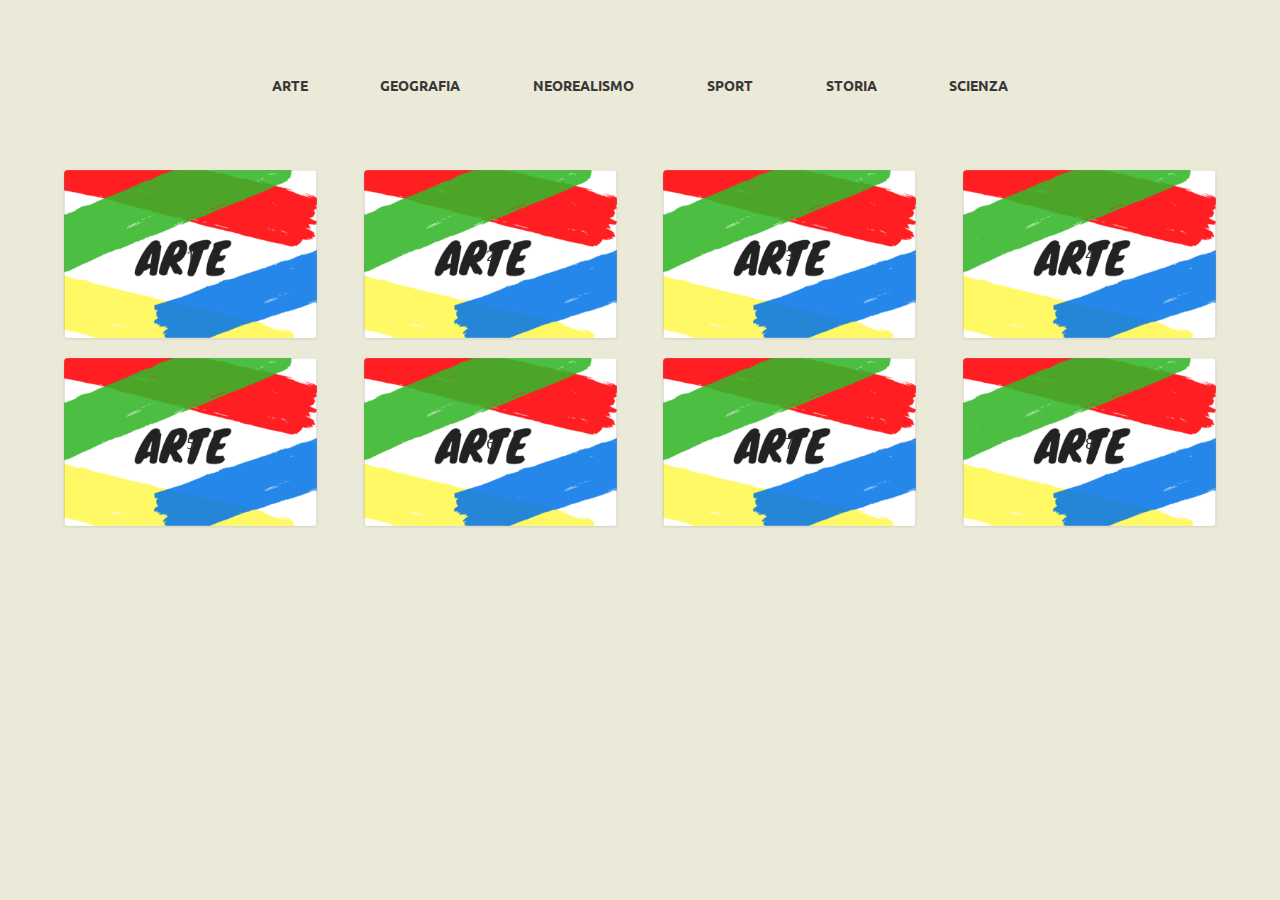
==== index.html @ 6695615d "Add files via upload" ====
<!doctype html>
<html>

<head>
    <!-- Seleccion del tipo de caracteres -->
    <meta charset="utf-8">
    <!-- Autor del proyecto Juan Diego Bencardino Perdomo -->
    <meta name="author" content="Juan Diego Bencardino Perdomo">
    <!-- Descripción del contenido de la página -->
    <meta name="description" content="giocco di trivia sulla cultura italiana.">
    <!-- selección del lenguaje de la página, para mayor eficiencia en busquedas -->
    <meta lang="it">
    <!-- Línea para que funcione la página en dispositivos móviles -->
    <meta name="viewport" content="width = device-width, initial-scale = 1.0">

    <link href='http://fonts.googleapis.com/css?family=Ubuntu:400,700' rel='stylesheet' type='text/css'>

    <link href="imagenes/italy-flag-round-icon-64.png" rel="icon" type="image/x-icon">

    <link rel="stylesheet" href="estilos/reset.css" type="text/css">
    <!-- CSS reset -->
    <link rel="stylesheet" href="estilos/style.css" type="text/css">
    <!-- Gem style -->
    <script src="scripts/modernizr.js"></script>
    <!-- Modernizr -->
    <script src="https://ajax.googleapis.com/ajax/libs/jquery/3.2.1/jquery.min.js"></script>

    <title>Progetto Finale</title>
</head>

<body>
    <div class="cd-gallery-container">
        <nav class="cd-filter">
            <ul>
                <li class="placeholder"><a href="#0" data-type="categoria1">Red</a></li>
                <li><a href="#0" data-type="categoria1">Arte</a></li>
                <li><a href="#0" data-type="categoria2">Geografia</a></li>
                <li><a href="#0" data-type="categoria3">Neorealismo</a></li>
                <li><a href="#0" data-type="categoria4">Sport</a></li>
                <li><a href="#0" data-type="categoria5">Storia</a></li>
                <li><a href="#0" data-type="categoria6">Scienza</a></li>
            </ul>
        </nav>
        <ul class="cd-gallery cd-container">
            <li>
                <ul class="cd-item-wrapper">
                    <li class="is-visible" data-type="categoria1">
                        <div>
                            <img src="imagenes/image1.png" alt="categoria1" class="image1" id="i11">
                            <div class="numero-pregunta">1</div>
                        </div>
                    </li>
                    <li class="is-hidden" data-type="categoria2">
                        <div>
                            <img src="imagenes/image2.png" alt="categoria2" class="image2" id="i12">
                            <div class="numero-pregunta">1</div>
                        </div>
                    </li>
                    <li class="is-hidden" data-type="categoria3">
                        <div>
                            <img src="imagenes/image3.png" alt="categoria3" class="image3" id="i13">
                            <div class="numero-pregunta">1</div>
                        </div>
                    </li>
                    <li class="is-hidden" data-type="categoria4">
                        <div>
                            <img src="imagenes/image4.png" alt="categoria4" class="image4" id="i14">
                            <div class="numero-pregunta">1</div>
                        </div>
                    </li>
                    <li class="is-hidden" data-type="categoria5">
                        <div>
                            <img src="imagenes/image5.png" alt="categoria5" class="image5" id="i15">
                            <div class="numero-pregunta">1</div>
                        </div>
                    </li>
                    <li class="is-hidden" data-type="categoria6">
                        <div>
                            <img src="imagenes/image6.png" alt="categoria6" class="image6" id="i16">
                            <div class="numero-pregunta">1</div>
                        </div>
                    </li>
                </ul>
            </li>
            <li>
                <ul class="cd-item-wrapper">
                    <li class="is-visible" data-type="categoria1">
                        <div>
                            <img src="imagenes/image1.png" alt="categoria1" class="image1" id="i21">
                            <div class="numero-pregunta">2</div>
                        </div>
                    </li>
                    <li class="is-hidden" data-type="categoria2">
                        <div>
                            <img src="imagenes/image2.png" alt="categoria2" class="image2" id="i22">
                            <div class="numero-pregunta">2</div>
                        </div>
                    </li>
                    <li class="is-hidden" data-type="categoria3">
                        <div>
                            <img src="imagenes/image3.png" alt="categoria3" class="image3" id="i23">
                            <div class="numero-pregunta">3</div>
                        </div>
                    </li>
                    <li class="is-hidden" data-type="categoria4">
                        <div>
                            <img src="imagenes/image4.png" alt="categoria4" class="image4" id="i24">
                            <div class="numero-pregunta">2</div>
                        </div>
                    </li>
                    <li class="is-hidden" data-type="categoria5">
                        <div>
                            <img src="imagenes/image5.png" alt="categoria5" class="image5" id="i25">
                            <div class="numero-pregunta">2</div>
                        </div>
                    </li>
                    <li class="is-hidden" data-type="categoria6">
                        <div>
                            <img src="imagenes/image6.png" alt="categoria6" class="image6" id="i26">
                            <div class="numero-pregunta">2</div>
                        </div>
                    </li>
                </ul>
            </li>
            <li>
                <ul class="cd-item-wrapper">
                    <li class="is-visible" data-type="categoria1">
                        <div>
                            <img src="imagenes/image1.png" alt="categoria1" class="image1" id="i31">
                            <div class="numero-pregunta">3</div>
                        </div>
                    </li>
                    <li class="is-hidden" data-type="categoria2">
                        <div>
                            <img src="imagenes/image2.png" alt="categoria2" class="image2" id="i32">
                            <div class="numero-pregunta">3</div>
                        </div>
                    </li>
                    <li class="is-hidden" data-type="categoria3">
                        <div>
                            <img src="imagenes/image3.png" alt="categoria3" class="image3" id="i33">
                            <div class="numero-pregunta">3</div>
                        </div>
                    </li>
                    <li class="is-hidden" data-type="categoria4">
                        <div>
                            <img src="imagenes/image4.png" alt="categoria4" class="image4" id="i34">
                            <div class="numero-pregunta">3</div>
                        </div>
                    </li>
                    <li class="is-hidden" data-type="categoria5">
                        <div>
                            <img src="imagenes/image5.png" alt="categoria5" class="image5" id="i35">
                            <div class="numero-pregunta">3</div>
                        </div>
                    </li>
                    <li class="is-hidden" data-type="categoria6">
                        <div>
                            <img src="imagenes/image6.png" alt="categoria6" class="image6" id="i36">
                            <div class="numero-pregunta">3</div>
                        </div>
                    </li>
                </ul>
            </li>
            <li>
                <ul class="cd-item-wrapper">
                    <li class="is-visible" data-type="categoria1">
                        <div>
                            <img src="imagenes/image1.png" alt="categoria1" class="image1" id="i14" id="i41">
                            <div class="numero-pregunta">4</div>
                        </div>
                    </li>
                    <li class="is-hidden" data-type="categoria2">
                        <div>
                            <img src="imagenes/image2.png" alt="categoria2" class="image2" id="i42">
                            <div class="numero-pregunta">4</div>
                        </div>
                    </li>
                    <li class="is-hidden" data-type="categoria3">
                        <div>
                            <img src="imagenes/image3.png" alt="categoria3" class="image3" id="i43">
                            <div class="numero-pregunta">4</div>
                        </div>
                    </li>
                    <li class="is-hidden" data-type="categoria4">
                        <div>
                            <img src="imagenes/image4.png" alt="categoria4" class="image4" id="i44">
                            <div class="numero-pregunta">4</div>
                        </div>
                    </li>
                    <li class="is-hidden" data-type="categoria5">
                        <div>
                            <img src="imagenes/image5.png" alt="categoria5" class="image5" id="i45">
                            <div class="numero-pregunta">4</div>
                        </div>
                    </li>
                    <li class="is-hidden" data-type="categoria6">
                        <div>
                            <img src="imagenes/image6.png" alt="categoria6" class="image6" id="i46">
                            <div class="numero-pregunta">4</div>
                        </div>
                    </li>
                </ul>
            </li>
            <li>
                <ul class="cd-item-wrapper">
                    <li class="is-visible" data-type="categoria1">
                        <div>
                            <img src="imagenes/image1.png" alt="categoria1" class="image1" id="i51">
                            <div class="numero-pregunta">5</div>
                        </div>
                    </li>
                    <li class="is-hidden" data-type="categoria2">
                        <div>
                            <img src="imagenes/image2.png" alt="categoria2" class="image2" id="i52">
                            <div class="numero-pregunta">5</div>
                        </div>
                    </li>
                    <li class="is-hidden" data-type="categoria3">
                        <div>
                            <img src="imagenes/image3.png" alt="categoria3" class="image3" id="i53">
                            <div class="numero-pregunta">5</div>
                        </div>
                    </li>
                    <li class="is-hidden" data-type="categoria4">
                        <div>
                            <img src="imagenes/image4.png" alt="categoria4" class="image4" id="i54">
                            <div class="numero-pregunta">5</div>
                        </div>
                    </li>
                    <li class="is-hidden" data-type="categoria5">
                        <div>
                            <img src="imagenes/image5.png" alt="categoria5" class="image5" id="i55">
                            <div class="numero-pregunta">5</div>
                        </div>
                    </li>
                    <li class="is-hidden" data-type="categoria6">
                        <div>
                            <img src="imagenes/image6.png" alt="categoria6" class="image6" id="i56">
                            <div class="numero-pregunta">5</div>
                        </div>
                    </li>
                </ul>
            </li>
            <li>
                <ul class="cd-item-wrapper">
                    <li class="is-visible" data-type="categoria1">
                        <div>
                            <img src="imagenes/image1.png" alt="categoria1" class="image1" id="i61">
                            <div class="numero-pregunta">6</div>
                        </div>
                    </li>
                    <li class="is-hidden" data-type="categoria2">
                        <div>
                            <img src="imagenes/image2.png" alt="categoria2" class="image2" id="i62">
                            <div class="numero-pregunta">6</div>
                        </div>
                    </li>
                    <li class="is-hidden" data-type="categoria3">
                        <div>
                            <img src="imagenes/image3.png" alt="categoria3" class="image3" id="i63">
                            <div class="numero-pregunta">6</div>
                        </div>
                    </li>
                    <li class="is-hidden" data-type="categoria4">
                        <div>
                            <img src="imagenes/image4.png" alt="categoria4" class="image4" id="i64">
                            <div class="numero-pregunta">6</div>
                        </div>
                    </li>
                    <li class="is-hidden" data-type="categoria5">
                        <div>
                            <img src="imagenes/image5.png" alt="categoria5" class="image5" id="i65">
                            <div class="numero-pregunta">6</div>
                        </div>
                    </li>
                    <li class="is-hidden" data-type="categoria6">
                        <div>
                            <img src="imagenes/image6.png" alt="categoria6" class="image6" id="i66">
                            <div class="numero-pregunta">6</div>
                        </div>
                    </li>
                </ul>
            </li>
            <li>
                <ul class="cd-item-wrapper">
                    <li class="is-visible" data-type="categoria1">
                        <div>
                            <img src="imagenes/image1.png" alt="categoria1" class="image1" id="i71">
                            <div class="numero-pregunta">7</div>
                        </div>
                    </li>
                    <li class="is-hidden" data-type="categoria2">
                        <div>
                            <img src="imagenes/image2.png" alt="categoria2" class="image2" id="i72">
                            <div class="numero-pregunta">7</div>
                        </div>
                    </li>
                    <li class="is-hidden" data-type="categoria3">
                        <div>
                            <img src="imagenes/image3.png" alt="categoria3" class="image3" id="i73">
                            <div class="numero-pregunta">7</div>
                        </div>
                    </li>
                    <li class="is-hidden" data-type="categoria4">
                        <div>
                            <img src="imagenes/image4.png" alt="categoria4" class="image4" id="i74">
                            <div class="numero-pregunta">5</div>
                        </div>
                    </li>
                    <li class="is-hidden" data-type="categoria5">
                        <div>
                            <img src="imagenes/image5.png" alt="categoria5" class="image5" id="i75">
                            <div class="numero-pregunta">7</div>
                        </div>
                    </li>
                    <li class="is-hidden" data-type="categoria6">
                        <div>
                            <img src="imagenes/image6.png" alt="categoria6" class="image6" id="i76">
                            <div class="numero-pregunta">7</div>
                        </div>
                    </li>
                </ul>
            </li>
            <li>
                <ul class="cd-item-wrapper">
                    <li class="is-visible" data-type="categoria1">
                        <div>
                            <img src="imagenes/image1.png" alt="categoria1" class="image1" id="i81">
                            <div class="numero-pregunta">8</div>
                        </div>
                    </li>
                    <li class="is-hidden" data-type="categoria2">
                        <div>
                            <img src="imagenes/image2.png" alt="categoria2" class="image2" id="i82">
                            <div class="numero-pregunta">8</div>
                        </div>
                    </li>
                    <li class="is-hidden" data-type="categoria3">
                        <div>
                            <img src="imagenes/image3.png" alt="categoria3" class="image3" id="i83">
                            <div class="numero-pregunta">8</div>
                        </div>
                    </li>
                    <li class="is-hidden" data-type="categoria4">
                        <div>
                            <img src="imagenes/image4.png" alt="categoria4" class="image4" id="i84">
                            <div class="numero-pregunta">8</div>
                        </div>
                    </li>
                    <li class="is-hidden" data-type="categoria5">
                        <div>
                            <img src="imagenes/image5.png" alt="categoria5" class="image5" id="i85">
                            <div class="numero-pregunta">8</div>
                        </div>
                    </li>
                    <li class="is-hidden" data-type="categoria6">
                        <div>
                            <img src="imagenes/image6.png" alt="categoria6" class="image6" id="i86">
                            <div class="numero-pregunta">8</div>
                        </div>
                    </li>
                </ul>
            </li>
        </ul>
        <!-- cd-gallery -->
    </div>
    <!-- cd-gallery-container -->

    <div id="myModal" class="modal">
        <span class="close">×</span>
        <!-- <img class="modal-content" id="img01"> -->
        <div id="caption">Esta sería una pregunta</div>
    </div>

    <script src="scripts/main.js"></script>
    <!-- Gem jQuery -->
</body>

</html>
---- estilos/style.css ----
/* -------------------------------- 

Primary style

-------------------------------- */

html * {
    -webkit-font-smoothing: antialiased;
    -moz-osx-font-smoothing: grayscale;
}

*,
*:after,
*:before {
    -webkit-box-sizing: border-box;
    -moz-box-sizing: border-box;
    box-sizing: border-box;
}

body {
    font-size: 100%;
    font-family: "Ubuntu", sans-serif;
    color: #333;
    background-color: #ebe9d7;
}

a {
    color: #383838;
    text-decoration: none;
}

img {
    max-width: 100%;
}

/* -------------------------------- 

Estilos que yo cambié, si algo no funciona debe estar acá

-------------------------------- */

.image1:hover {
    box-shadow: 0 0 4px 4px rgba(232, 240, 31, 0.83);
}

.image2:hover {
    box-shadow: 0 0 4px 4px rgba(175, 111, 10, 0.62);
}

.image3:hover {
    box-shadow: 0 0 4px 4px rgba(144, 1, 1, 0.78);
}

.image4:hover {
    box-shadow: 0 0 4px 4px rgba(13, 44, 177, 0.64);
}

.image5:hover {
    box-shadow: 0 0 4px 4px rgba(0, 224, 0, 0.5);
}

.image6:hover {
    box-shadow: 0 0 4px 4px rgba(191, 8, 170, 0.65);
}

.numero-pregunta {
    position: absolute;
    top: 50%;
    left: 50%;
    transform: translate(-50%, -50%);
}

.modal {
    display: none;
    /* Escondido */
    position: fixed;
    /* en su lugar */
    z-index: 1;
    /* en lo más alto */
    padding-top: 100px;
    /* ubicacion */
    left: 0;
    top: 0;
    width: 100%;
    /* tamaño completo */
    height: 100%;

    overflow: auto;
    /* si se necesita mover */
    background-color: rgb(0, 0, 0);
    /* color fondo */
    background-color: rgba(0, 0, 0, 0.9);
    /* color fondo conopacidad */
}

/* imagen modal */

.modal-content {
    margin: auto;
    display: block;
    width: 80%;
    max-width: 700px;
}

/* caption de la imagen */

#caption {
    margin: auto;
    display: block;
    width: 80%;
    max-width: 700px;
    text-align: center;
    color: #ccc;
    padding: 10px 0;
    height: 150px;
}

/* animacion */

.modal-content,
#caption {
    -webkit-animation-name: zoom;
    -webkit-animation-duration: 0.6s;
    animation-name: zoom;
    animation-duration: 0.6s;
}

/* boton de cerrar */

.close {
    position: absolute;
    top: 15px;
    right: 35px;
    color: #f1f1f1;
    font-size: 40px;
    font-weight: bold;
    transition: 0.3s;
}

.close:hover,
.close:focus {
    color: #bbb;
    text-decoration: none;
    cursor: pointer;
}


@media only screen and (max-width: 700px) {
    .modal-content {
        width: 100%;
    }
}

/* -------------------------------- 

Modules - reusable parts of our design

-------------------------------- */

.cd-container {
    width: 90%;
    max-width: 1200px;
    margin: 0 auto;
}

.cd-container::after {
    /* clearfix */
    content: '';
    display: table;
    clear: both;
}

/* -------------------------------- 

Main components 

-------------------------------- */

.cd-gallery-container {
    margin: 2em auto;
}

@media only screen and (min-width: 1200px) {
    .cd-gallery-container {
        margin: 4em auto;
    }
}

.cd-filter {
    position: relative;
    height: 40px;
    width: 150px;
    margin: 0 auto;
    cursor: pointer;
    z-index: 10;
}

.cd-filter::after {
    /* small arrow icon */
    content: '';
    position: absolute;
    right: 14px;
    top: 50%;
    bottom: auto;
    -webkit-transform: translateY(-50%);
    -moz-transform: translateY(-50%);
    -ms-transform: translateY(-50%);
    -o-transform: translateY(-50%);
    transform: translateY(-50%);
    display: inline-block;
    width: 16px;
    height: 16px;
    background: url("../img/icon-small-arrow.svg") no-repeat center center;
    -webkit-transition: all 0.3s;
    -moz-transition: all 0.3s;
    transition: all 0.3s;
    pointer-events: none;
}

.cd-filter ul {
    position: absolute;
    top: 0;
    left: 0;
    background: #FFF;
    border-radius: 0.25em;
    box-shadow: 0 1px 2px rgba(0, 0, 0, 0.1);
}

.cd-filter li {
    display: none;
}

.cd-filter li:first-child {
    display: block;
    /* this way the placehodler is alway visible */
}

.cd-filter li:last-child a {
    border-radius: 0 0 .25em .25em;
}

.cd-filter a {
    display: block;
    height: 40px;
    width: 150px;
    line-height: 40px;
    padding-left: 14px;
    font-size: 14px;
    font-size: 0.875rem;
    font-weight: 700;
    text-transform: uppercase;
}

.cd-filter a.selected {
    background: #1a7179;
    color: #FFF;
}

.no-touch .cd-filter a.selected:hover {
    background: #1f858e;
}

.cd-filter.is-open::after {
    -webkit-transform: translateY(-50%) rotate(-180deg);
    -moz-transform: translateY(-50%) rotate(-180deg);
    -ms-transform: translateY(-50%) rotate(-180deg);
    -o-transform: translateY(-50%) rotate(-180deg);
    transform: translateY(-50%) rotate(-180deg);
    /* small arrow rotation */
}

.cd-filter.is-open ul li {
    display: block;
}

.cd-filter.is-open .placeholder a {
    opacity: .4;
    /* reduces the opacity of the placeholder on mobile when the menu is open */
}

@media only screen and (min-width: 768px) {
    .cd-filter {
        height: auto;
        width: auto;
    }
    .cd-filter::after {
        display: none;
    }
    .cd-filter ul {
        background: transparent;
        position: static;
        box-shadow: none;
        text-align: center;
    }
    .cd-filter li {
        display: inline-block;
        margin: 0 .4em;
    }
    .cd-filter li:first-child {
        display: inline-block;
    }
    .cd-filter li.placeholder {
        display: none !important;
    }
    .cd-filter li.placeholder a {
        display: none;
    }
    .cd-filter a {
        display: inline-block;
        padding: 1em 2em;
        height: auto;
        width: auto;
        line-height: 1;
        border-radius: 50em !important;
    }
    .no-touch .cd-filter a:hover {
        box-shadow: inset 0 0 0 2px rgba(56, 56, 56, 0.2);
    }
    .cd-filter a.selected:hover {
        box-shadow: none;
        /* removes the hover effect from the selected item */
    }
    .cd-filter.is-open ul li {
        display: inline-block;
    }
}

/* -------------------------------- 

xgallery 

-------------------------------- */

.cd-gallery {
    margin-top: 2em;
    position: relative;
    z-index: 5;
}

.cd-gallery > li {
    position: relative;
    margin-bottom: 1em;
}

.cd-gallery .cd-item-wrapper {
    /* this is the item that rotates */
    position: relative;
}

.touch .cd-gallery .cd-item-wrapper {
    /* fix a bug on IOS8 - rotating elements dissapear*/
    -webkit-perspective: 800px;
    -moz-perspective: 800px;
    perspective: 800px;
}

.cd-gallery .cd-item-wrapper.is-switched .is-visible {
    -webkit-transform: rotateY(180deg);
    -moz-transform: rotateY(180deg);
    -ms-transform: rotateY(180deg);
    -o-transform: rotateY(180deg);
    transform: rotateY(180deg);
    -webkit-animation: cd-rotate 0.5s;
    -moz-animation: cd-rotate 0.5s;
    animation: cd-rotate 0.5s;
}

.cd-gallery .cd-item-wrapper.is-switched .is-hidden {
    -webkit-transform: rotateY(0);
    -moz-transform: rotateY(0);
    -ms-transform: rotateY(0);
    -o-transform: rotateY(0);
    transform: rotateY(0);
    -webkit-animation: cd-rotate-inverse 0.5s;
    -moz-animation: cd-rotate-inverse 0.5s;
    animation: cd-rotate-inverse 0.5s;
    opacity: 0;
}

.cd-gallery .cd-item-wrapper.is-switched .is-selected {
    opacity: 1;
}

.cd-gallery .cd-item-wrapper > li {
    -webkit-backface-visibility: hidden;
    backface-visibility: hidden;
    border-radius: 0.25em;
    box-shadow: 0 1px 3px rgba(0, 0, 0, 0.1);
}

.cd-gallery .cd-item-wrapper > li img {
    display: block;
    width: 100%;
    border-radius: 0.25em;
}

.cd-gallery li.is-visible {
    /* the front item, visible by default */
    position: relative;
    z-index: 5;
}

.cd-gallery li.is-hidden {
    /* the hidden items, right behind the front one */
    position: absolute;
    top: 0;
    left: 0;
    height: 100%;
    width: 100%;
    z-index: 1;
    -webkit-transform: rotateY(180deg);
    -moz-transform: rotateY(180deg);
    -ms-transform: rotateY(180deg);
    -o-transform: rotateY(180deg);
    transform: rotateY(180deg);
}

.cd-gallery li.is-selected {
    /* the next item that will be visible */
    z-index: 3 !important;
}

@media only screen and (min-width: 480px) {
    .cd-gallery > li {
        width: 48%;
        float: left;
        margin-right: 4%;
        margin-bottom: 1.2em;
    }
    .cd-gallery > li:nth-of-type(2n) {
        margin-right: 0;
    }
}

@media only screen and (min-width: 768px) {
    .cd-gallery > li {
        width: 22%;
        float: left;
    }
    .cd-gallery > li:nth-of-type(2n) {
        margin-right: 4%;
    }
    .cd-gallery > li:nth-of-type(4n) {
        margin-right: 0;
    }
}

@media only screen and (min-width: 1200px) {
    .cd-gallery {
        margin-top: 4em;
    }
}

/* -------------------------------- 

xkeyframes 

-------------------------------- */

@-webkit-keyframes cd-rotate {
    0% {
        -webkit-transform: perspective(800px) rotateY(0);
    }
    70% {
        -webkit-transform: perspective(800px) rotateY(200deg);
        /* this creates the bounce effect */
    }
    100% {
        -webkit-transform: perspective(800px) rotateY(180deg);
    }
}

@-moz-keyframes cd-rotate {
    0% {
        -moz-transform: perspective(800px) rotateY(0);
    }
    70% {
        -moz-transform: perspective(800px) rotateY(200deg);
        /* this creates the bounce effect */
    }
    100% {
        -moz-transform: perspective(800px) rotateY(180deg);
    }
}

@keyframes cd-rotate {
    0% {
        -webkit-transform: perspective(800px) rotateY(0);
        -moz-transform: perspective(800px) rotateY(0);
        -ms-transform: perspective(800px) rotateY(0);
        -o-transform: perspective(800px) rotateY(0);
        transform: perspective(800px) rotateY(0);
    }
    70% {
        -webkit-transform: perspective(800px) rotateY(200deg);
        -moz-transform: perspective(800px) rotateY(200deg);
        -ms-transform: perspective(800px) rotateY(200deg);
        -o-transform: perspective(800px) rotateY(200deg);
        transform: perspective(800px) rotateY(200deg);
        /* this creates the bounce effect */
    }
    100% {
        -webkit-transform: perspective(800px) rotateY(180deg);
        -moz-transform: perspective(800px) rotateY(180deg);
        -ms-transform: perspective(800px) rotateY(180deg);
        -o-transform: perspective(800px) rotateY(180deg);
        transform: perspective(800px) rotateY(180deg);
    }
}

@-webkit-keyframes cd-rotate-inverse {
    0% {
        -webkit-transform: perspective(800px) rotateY(-180deg);
    }
    70% {
        -webkit-transform: perspective(800px) rotateY(20deg);
        /* this creates the bounce effect */
    }
    100% {
        -webkit-transform: perspective(800px) rotateY(0);
    }
}

@-moz-keyframes cd-rotate-inverse {
    0% {
        -moz-transform: perspective(800px) rotateY(-180deg);
    }
    70% {
        -moz-transform: perspective(800px) rotateY(20deg);
        /* this creates the bounce effect */
    }
    100% {
        -moz-transform: perspective(800px) rotateY(0);
    }
}

@keyframes cd-rotate-inverse {
    0% {
        -webkit-transform: perspective(800px) rotateY(-180deg);
        -moz-transform: perspective(800px) rotateY(-180deg);
        -ms-transform: perspective(800px) rotateY(-180deg);
        -o-transform: perspective(800px) rotateY(-180deg);
        transform: perspective(800px) rotateY(-180deg);
    }
    70% {
        -webkit-transform: perspective(800px) rotateY(20deg);
        -moz-transform: perspective(800px) rotateY(20deg);
        -ms-transform: perspective(800px) rotateY(20deg);
        -o-transform: perspective(800px) rotateY(20deg);
        transform: perspective(800px) rotateY(20deg);
        /* this creates the bounce effect */
    }
    100% {
        -webkit-transform: perspective(800px) rotateY(0);
        -moz-transform: perspective(800px) rotateY(0);
        -ms-transform: perspective(800px) rotateY(0);
        -o-transform: perspective(800px) rotateY(0);
        transform: perspective(800px) rotateY(0);
    }
}
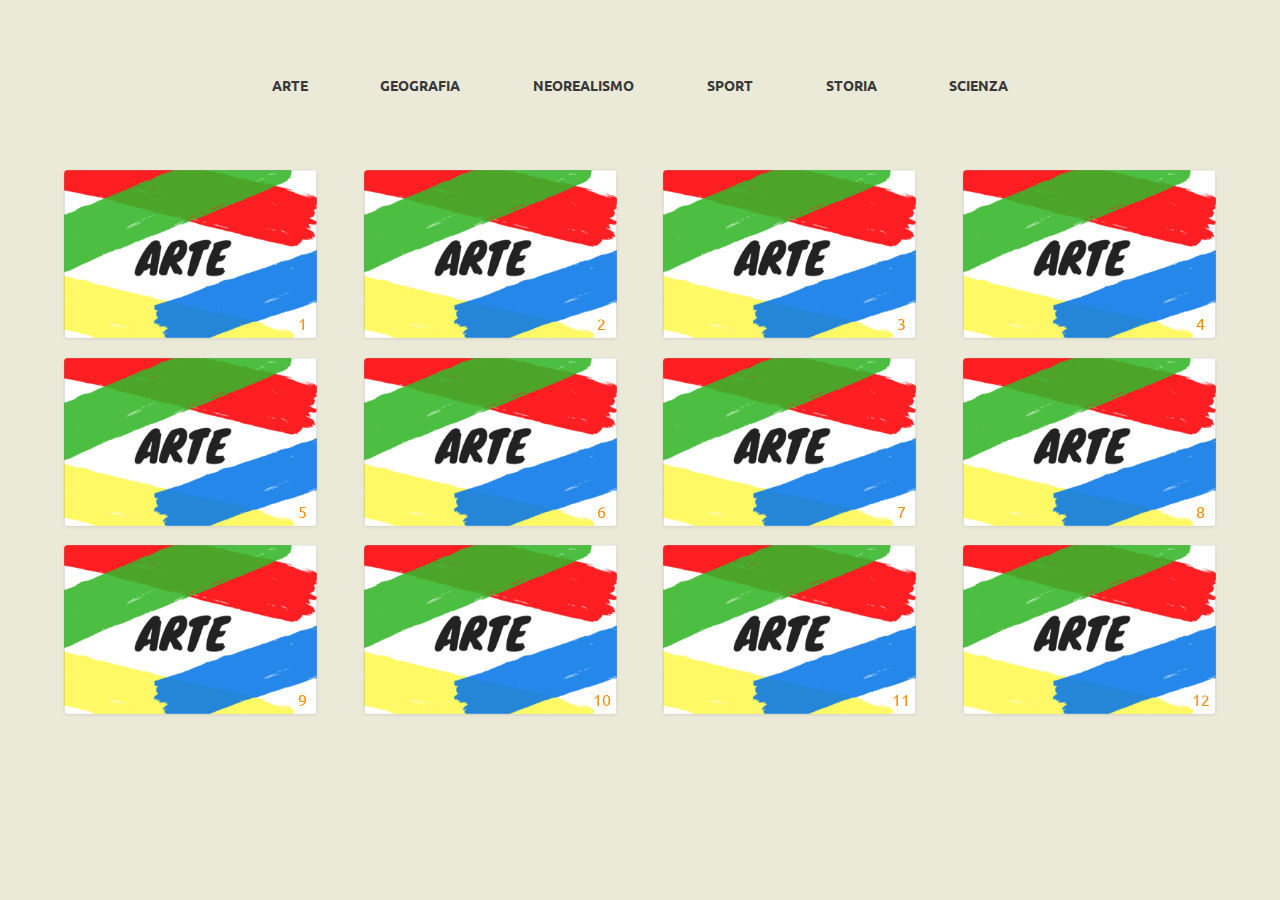
==== commit fbfa44de: "Add files via upload" ====
--- a/index.html
+++ b/index.html
@@ -46,37 +46,37 @@
                 <ul class="cd-item-wrapper">
                     <li class="is-visible" data-type="categoria1">
                         <div>
-                            <img src="imagenes/image1.png" alt="categoria1" class="image1" id="i11">
+                            <img src="imagenes/image1.png" alt="categoria1" class="image1" id="i011">
                             <div class="numero-pregunta">1</div>
                         </div>
                     </li>
                     <li class="is-hidden" data-type="categoria2">
                         <div>
-                            <img src="imagenes/image2.png" alt="categoria2" class="image2" id="i12">
+                            <img src="imagenes/image2.png" alt="categoria2" class="image2" id="i012">
                             <div class="numero-pregunta">1</div>
                         </div>
                     </li>
                     <li class="is-hidden" data-type="categoria3">
                         <div>
-                            <img src="imagenes/image3.png" alt="categoria3" class="image3" id="i13">
+                            <img src="imagenes/image3.png" alt="categoria3" class="image3" id="i013">
                             <div class="numero-pregunta">1</div>
                         </div>
                     </li>
                     <li class="is-hidden" data-type="categoria4">
                         <div>
-                            <img src="imagenes/image4.png" alt="categoria4" class="image4" id="i14">
+                            <img src="imagenes/image4.png" alt="categoria4" class="image4" id="i014">
                             <div class="numero-pregunta">1</div>
                         </div>
                     </li>
                     <li class="is-hidden" data-type="categoria5">
                         <div>
-                            <img src="imagenes/image5.png" alt="categoria5" class="image5" id="i15">
+                            <img src="imagenes/image5.png" alt="categoria5" class="image5" id="i015">
                             <div class="numero-pregunta">1</div>
                         </div>
                     </li>
                     <li class="is-hidden" data-type="categoria6">
                         <div>
-                            <img src="imagenes/image6.png" alt="categoria6" class="image6" id="i16">
+                            <img src="imagenes/image6.png" alt="categoria6" class="image6" id="i016">
                             <div class="numero-pregunta">1</div>
                         </div>
                     </li>
@@ -86,37 +86,37 @@
                 <ul class="cd-item-wrapper">
                     <li class="is-visible" data-type="categoria1">
                         <div>
-                            <img src="imagenes/image1.png" alt="categoria1" class="image1" id="i21">
+                            <img src="imagenes/image1.png" alt="categoria1" class="image1" id="i021">
                             <div class="numero-pregunta">2</div>
                         </div>
                     </li>
                     <li class="is-hidden" data-type="categoria2">
                         <div>
-                            <img src="imagenes/image2.png" alt="categoria2" class="image2" id="i22">
+                            <img src="imagenes/image2.png" alt="categoria2" class="image2" id="i022">
                             <div class="numero-pregunta">2</div>
                         </div>
                     </li>
                     <li class="is-hidden" data-type="categoria3">
                         <div>
-                            <img src="imagenes/image3.png" alt="categoria3" class="image3" id="i23">
-                            <div class="numero-pregunta">3</div>
-                        </div>
-                    </li>
-                    <li class="is-hidden" data-type="categoria4">
-                        <div>
-                            <img src="imagenes/image4.png" alt="categoria4" class="image4" id="i24">
+                            <img src="imagenes/image3.png" alt="categoria3" class="image3" id="i023">
+                            <div class="numero-pregunta">3</div>
+                        </div>
+                    </li>
+                    <li class="is-hidden" data-type="categoria4">
+                        <div>
+                            <img src="imagenes/image4.png" alt="categoria4" class="image4" id="i024">
                             <div class="numero-pregunta">2</div>
                         </div>
                     </li>
                     <li class="is-hidden" data-type="categoria5">
                         <div>
-                            <img src="imagenes/image5.png" alt="categoria5" class="image5" id="i25">
+                            <img src="imagenes/image5.png" alt="categoria5" class="image5" id="i025">
                             <div class="numero-pregunta">2</div>
                         </div>
                     </li>
                     <li class="is-hidden" data-type="categoria6">
                         <div>
-                            <img src="imagenes/image6.png" alt="categoria6" class="image6" id="i26">
+                            <img src="imagenes/image6.png" alt="categoria6" class="image6" id="i026">
                             <div class="numero-pregunta">2</div>
                         </div>
                     </li>
@@ -126,77 +126,77 @@
                 <ul class="cd-item-wrapper">
                     <li class="is-visible" data-type="categoria1">
                         <div>
-                            <img src="imagenes/image1.png" alt="categoria1" class="image1" id="i31">
-                            <div class="numero-pregunta">3</div>
-                        </div>
-                    </li>
-                    <li class="is-hidden" data-type="categoria2">
-                        <div>
-                            <img src="imagenes/image2.png" alt="categoria2" class="image2" id="i32">
-                            <div class="numero-pregunta">3</div>
-                        </div>
-                    </li>
-                    <li class="is-hidden" data-type="categoria3">
-                        <div>
-                            <img src="imagenes/image3.png" alt="categoria3" class="image3" id="i33">
-                            <div class="numero-pregunta">3</div>
-                        </div>
-                    </li>
-                    <li class="is-hidden" data-type="categoria4">
-                        <div>
-                            <img src="imagenes/image4.png" alt="categoria4" class="image4" id="i34">
-                            <div class="numero-pregunta">3</div>
-                        </div>
-                    </li>
-                    <li class="is-hidden" data-type="categoria5">
-                        <div>
-                            <img src="imagenes/image5.png" alt="categoria5" class="image5" id="i35">
-                            <div class="numero-pregunta">3</div>
-                        </div>
-                    </li>
-                    <li class="is-hidden" data-type="categoria6">
-                        <div>
-                            <img src="imagenes/image6.png" alt="categoria6" class="image6" id="i36">
-                            <div class="numero-pregunta">3</div>
-                        </div>
-                    </li>
-                </ul>
-            </li>
-            <li>
-                <ul class="cd-item-wrapper">
-                    <li class="is-visible" data-type="categoria1">
-                        <div>
-                            <img src="imagenes/image1.png" alt="categoria1" class="image1" id="i14" id="i41">
+                            <img src="imagenes/image1.png" alt="categoria1" class="image1" id="i031">
+                            <div class="numero-pregunta">3</div>
+                        </div>
+                    </li>
+                    <li class="is-hidden" data-type="categoria2">
+                        <div>
+                            <img src="imagenes/image2.png" alt="categoria2" class="image2" id="i032">
+                            <div class="numero-pregunta">3</div>
+                        </div>
+                    </li>
+                    <li class="is-hidden" data-type="categoria3">
+                        <div>
+                            <img src="imagenes/image3.png" alt="categoria3" class="image3" id="i033">
+                            <div class="numero-pregunta">3</div>
+                        </div>
+                    </li>
+                    <li class="is-hidden" data-type="categoria4">
+                        <div>
+                            <img src="imagenes/image4.png" alt="categoria4" class="image4" id="i034">
+                            <div class="numero-pregunta">3</div>
+                        </div>
+                    </li>
+                    <li class="is-hidden" data-type="categoria5">
+                        <div>
+                            <img src="imagenes/image5.png" alt="categoria5" class="image5" id="i035">
+                            <div class="numero-pregunta">3</div>
+                        </div>
+                    </li>
+                    <li class="is-hidden" data-type="categoria6">
+                        <div>
+                            <img src="imagenes/image6.png" alt="categoria6" class="image6" id="i036">
+                            <div class="numero-pregunta">3</div>
+                        </div>
+                    </li>
+                </ul>
+            </li>
+            <li>
+                <ul class="cd-item-wrapper">
+                    <li class="is-visible" data-type="categoria1">
+                        <div>
+                            <img src="imagenes/image1.png" alt="categoria1" class="image1" id="i041">
                             <div class="numero-pregunta">4</div>
                         </div>
                     </li>
                     <li class="is-hidden" data-type="categoria2">
                         <div>
-                            <img src="imagenes/image2.png" alt="categoria2" class="image2" id="i42">
+                            <img src="imagenes/image2.png" alt="categoria2" class="image2" id="i042">
                             <div class="numero-pregunta">4</div>
                         </div>
                     </li>
                     <li class="is-hidden" data-type="categoria3">
                         <div>
-                            <img src="imagenes/image3.png" alt="categoria3" class="image3" id="i43">
+                            <img src="imagenes/image3.png" alt="categoria3" class="image3" id="i043">
                             <div class="numero-pregunta">4</div>
                         </div>
                     </li>
                     <li class="is-hidden" data-type="categoria4">
                         <div>
-                            <img src="imagenes/image4.png" alt="categoria4" class="image4" id="i44">
+                            <img src="imagenes/image4.png" alt="categoria4" class="image4" id="i044">
                             <div class="numero-pregunta">4</div>
                         </div>
                     </li>
                     <li class="is-hidden" data-type="categoria5">
                         <div>
-                            <img src="imagenes/image5.png" alt="categoria5" class="image5" id="i45">
+                            <img src="imagenes/image5.png" alt="categoria5" class="image5" id="i045">
                             <div class="numero-pregunta">4</div>
                         </div>
                     </li>
                     <li class="is-hidden" data-type="categoria6">
                         <div>
-                            <img src="imagenes/image6.png" alt="categoria6" class="image6" id="i46">
+                            <img src="imagenes/image6.png" alt="categoria6" class="image6" id="i046">
                             <div class="numero-pregunta">4</div>
                         </div>
                     </li>
@@ -206,77 +206,77 @@
                 <ul class="cd-item-wrapper">
                     <li class="is-visible" data-type="categoria1">
                         <div>
-                            <img src="imagenes/image1.png" alt="categoria1" class="image1" id="i51">
-                            <div class="numero-pregunta">5</div>
-                        </div>
-                    </li>
-                    <li class="is-hidden" data-type="categoria2">
-                        <div>
-                            <img src="imagenes/image2.png" alt="categoria2" class="image2" id="i52">
-                            <div class="numero-pregunta">5</div>
-                        </div>
-                    </li>
-                    <li class="is-hidden" data-type="categoria3">
-                        <div>
-                            <img src="imagenes/image3.png" alt="categoria3" class="image3" id="i53">
-                            <div class="numero-pregunta">5</div>
-                        </div>
-                    </li>
-                    <li class="is-hidden" data-type="categoria4">
-                        <div>
-                            <img src="imagenes/image4.png" alt="categoria4" class="image4" id="i54">
-                            <div class="numero-pregunta">5</div>
-                        </div>
-                    </li>
-                    <li class="is-hidden" data-type="categoria5">
-                        <div>
-                            <img src="imagenes/image5.png" alt="categoria5" class="image5" id="i55">
-                            <div class="numero-pregunta">5</div>
-                        </div>
-                    </li>
-                    <li class="is-hidden" data-type="categoria6">
-                        <div>
-                            <img src="imagenes/image6.png" alt="categoria6" class="image6" id="i56">
-                            <div class="numero-pregunta">5</div>
-                        </div>
-                    </li>
-                </ul>
-            </li>
-            <li>
-                <ul class="cd-item-wrapper">
-                    <li class="is-visible" data-type="categoria1">
-                        <div>
-                            <img src="imagenes/image1.png" alt="categoria1" class="image1" id="i61">
+                            <img src="imagenes/image1.png" alt="categoria1" class="image1" id="i051">
+                            <div class="numero-pregunta">5</div>
+                        </div>
+                    </li>
+                    <li class="is-hidden" data-type="categoria2">
+                        <div>
+                            <img src="imagenes/image2.png" alt="categoria2" class="image2" id="i052">
+                            <div class="numero-pregunta">5</div>
+                        </div>
+                    </li>
+                    <li class="is-hidden" data-type="categoria3">
+                        <div>
+                            <img src="imagenes/image3.png" alt="categoria3" class="image3" id="i053">
+                            <div class="numero-pregunta">5</div>
+                        </div>
+                    </li>
+                    <li class="is-hidden" data-type="categoria4">
+                        <div>
+                            <img src="imagenes/image4.png" alt="categoria4" class="image4" id="i054">
+                            <div class="numero-pregunta">5</div>
+                        </div>
+                    </li>
+                    <li class="is-hidden" data-type="categoria5">
+                        <div>
+                            <img src="imagenes/image5.png" alt="categoria5" class="image5" id="i055">
+                            <div class="numero-pregunta">5</div>
+                        </div>
+                    </li>
+                    <li class="is-hidden" data-type="categoria6">
+                        <div>
+                            <img src="imagenes/image6.png" alt="categoria6" class="image6" id="i056">
+                            <div class="numero-pregunta">5</div>
+                        </div>
+                    </li>
+                </ul>
+            </li>
+            <li>
+                <ul class="cd-item-wrapper">
+                    <li class="is-visible" data-type="categoria1">
+                        <div>
+                            <img src="imagenes/image1.png" alt="categoria1" class="image1" id="i061">
                             <div class="numero-pregunta">6</div>
                         </div>
                     </li>
                     <li class="is-hidden" data-type="categoria2">
                         <div>
-                            <img src="imagenes/image2.png" alt="categoria2" class="image2" id="i62">
+                            <img src="imagenes/image2.png" alt="categoria2" class="image2" id="i062">
                             <div class="numero-pregunta">6</div>
                         </div>
                     </li>
                     <li class="is-hidden" data-type="categoria3">
                         <div>
-                            <img src="imagenes/image3.png" alt="categoria3" class="image3" id="i63">
+                            <img src="imagenes/image3.png" alt="categoria3" class="image3" id="i063">
                             <div class="numero-pregunta">6</div>
                         </div>
                     </li>
                     <li class="is-hidden" data-type="categoria4">
                         <div>
-                            <img src="imagenes/image4.png" alt="categoria4" class="image4" id="i64">
+                            <img src="imagenes/image4.png" alt="categoria4" class="image4" id="i064">
                             <div class="numero-pregunta">6</div>
                         </div>
                     </li>
                     <li class="is-hidden" data-type="categoria5">
                         <div>
-                            <img src="imagenes/image5.png" alt="categoria5" class="image5" id="i65">
+                            <img src="imagenes/image5.png" alt="categoria5" class="image5" id="i065">
                             <div class="numero-pregunta">6</div>
                         </div>
                     </li>
                     <li class="is-hidden" data-type="categoria6">
                         <div>
-                            <img src="imagenes/image6.png" alt="categoria6" class="image6" id="i66">
+                            <img src="imagenes/image6.png" alt="categoria6" class="image6" id="i066">
                             <div class="numero-pregunta">6</div>
                         </div>
                     </li>
@@ -286,37 +286,37 @@
                 <ul class="cd-item-wrapper">
                     <li class="is-visible" data-type="categoria1">
                         <div>
-                            <img src="imagenes/image1.png" alt="categoria1" class="image1" id="i71">
+                            <img src="imagenes/image1.png" alt="categoria1" class="image1" id="i071">
                             <div class="numero-pregunta">7</div>
                         </div>
                     </li>
                     <li class="is-hidden" data-type="categoria2">
                         <div>
-                            <img src="imagenes/image2.png" alt="categoria2" class="image2" id="i72">
+                            <img src="imagenes/image2.png" alt="categoria2" class="image2" id="i072">
                             <div class="numero-pregunta">7</div>
                         </div>
                     </li>
                     <li class="is-hidden" data-type="categoria3">
                         <div>
-                            <img src="imagenes/image3.png" alt="categoria3" class="image3" id="i73">
+                            <img src="imagenes/image3.png" alt="categoria3" class="image3" id="i073">
                             <div class="numero-pregunta">7</div>
                         </div>
                     </li>
                     <li class="is-hidden" data-type="categoria4">
                         <div>
-                            <img src="imagenes/image4.png" alt="categoria4" class="image4" id="i74">
-                            <div class="numero-pregunta">5</div>
-                        </div>
-                    </li>
-                    <li class="is-hidden" data-type="categoria5">
-                        <div>
-                            <img src="imagenes/image5.png" alt="categoria5" class="image5" id="i75">
+                            <img src="imagenes/image4.png" alt="categoria4" class="image4" id="i074">
+                            <div class="numero-pregunta">5</div>
+                        </div>
+                    </li>
+                    <li class="is-hidden" data-type="categoria5">
+                        <div>
+                            <img src="imagenes/image5.png" alt="categoria5" class="image5" id="i075">
                             <div class="numero-pregunta">7</div>
                         </div>
                     </li>
                     <li class="is-hidden" data-type="categoria6">
                         <div>
-                            <img src="imagenes/image6.png" alt="categoria6" class="image6" id="i76">
+                            <img src="imagenes/image6.png" alt="categoria6" class="image6" id="i076">
                             <div class="numero-pregunta">7</div>
                         </div>
                     </li>
@@ -326,38 +326,198 @@
                 <ul class="cd-item-wrapper">
                     <li class="is-visible" data-type="categoria1">
                         <div>
-                            <img src="imagenes/image1.png" alt="categoria1" class="image1" id="i81">
+                            <img src="imagenes/image1.png" alt="categoria1" class="image1" id="i081">
                             <div class="numero-pregunta">8</div>
                         </div>
                     </li>
                     <li class="is-hidden" data-type="categoria2">
                         <div>
-                            <img src="imagenes/image2.png" alt="categoria2" class="image2" id="i82">
+                            <img src="imagenes/image2.png" alt="categoria2" class="image2" id="i082">
                             <div class="numero-pregunta">8</div>
                         </div>
                     </li>
                     <li class="is-hidden" data-type="categoria3">
                         <div>
-                            <img src="imagenes/image3.png" alt="categoria3" class="image3" id="i83">
+                            <img src="imagenes/image3.png" alt="categoria3" class="image3" id="i083">
                             <div class="numero-pregunta">8</div>
                         </div>
                     </li>
                     <li class="is-hidden" data-type="categoria4">
                         <div>
-                            <img src="imagenes/image4.png" alt="categoria4" class="image4" id="i84">
+                            <img src="imagenes/image4.png" alt="categoria4" class="image4" id="i084">
                             <div class="numero-pregunta">8</div>
                         </div>
                     </li>
                     <li class="is-hidden" data-type="categoria5">
                         <div>
-                            <img src="imagenes/image5.png" alt="categoria5" class="image5" id="i85">
+                            <img src="imagenes/image5.png" alt="categoria5" class="image5" id="i085">
                             <div class="numero-pregunta">8</div>
                         </div>
                     </li>
                     <li class="is-hidden" data-type="categoria6">
                         <div>
-                            <img src="imagenes/image6.png" alt="categoria6" class="image6" id="i86">
+                            <img src="imagenes/image6.png" alt="categoria6" class="image6" id="i086">
                             <div class="numero-pregunta">8</div>
+                        </div>
+                    </li>
+                </ul>
+            </li>
+            <li>
+                <ul class="cd-item-wrapper">
+                    <li class="is-visible" data-type="categoria1">
+                        <div>
+                            <img src="imagenes/image1.png" alt="categoria1" class="image1" id="i091">
+                            <div class="numero-pregunta">9</div>
+                        </div>
+                    </li>
+                    <li class="is-hidden" data-type="categoria2">
+                        <div>
+                            <img src="imagenes/image2.png" alt="categoria2" class="image2" id="i092">
+                            <div class="numero-pregunta">9</div>
+                        </div>
+                    </li>
+                    <li class="is-hidden" data-type="categoria3">
+                        <div>
+                            <img src="imagenes/image3.png" alt="categoria3" class="image3" id="i093">
+                            <div class="numero-pregunta">9</div>
+                        </div>
+                    </li>
+                    <li class="is-hidden" data-type="categoria4">
+                        <div>
+                            <img src="imagenes/image4.png" alt="categoria4" class="image4" id="i094">
+                            <div class="numero-pregunta">9</div>
+                        </div>
+                    </li>
+                    <li class="is-hidden" data-type="categoria5">
+                        <div>
+                            <img src="imagenes/image5.png" alt="categoria5" class="image5" id="i095">
+                            <div class="numero-pregunta">9</div>
+                        </div>
+                    </li>
+                    <li class="is-hidden" data-type="categoria6">
+                        <div>
+                            <img src="imagenes/image6.png" alt="categoria6" class="image6" id="i096">
+                            <div class="numero-pregunta">9</div>
+                        </div>
+                    </li>
+                </ul>
+            </li>
+            <li>
+                <ul class="cd-item-wrapper">
+                    <li class="is-visible" data-type="categoria1">
+                        <div>
+                            <img src="imagenes/image1.png" alt="categoria1" class="image1" id="i101">
+                            <div class="numero-pregunta">10</div>
+                        </div>
+                    </li>
+                    <li class="is-hidden" data-type="categoria2">
+                        <div>
+                            <img src="imagenes/image2.png" alt="categoria2" class="image2" id="i102">
+                            <div class="numero-pregunta">10</div>
+                        </div>
+                    </li>
+                    <li class="is-hidden" data-type="categoria3">
+                        <div>
+                            <img src="imagenes/image3.png" alt="categoria3" class="image3" id="i103">
+                            <div class="numero-pregunta">10</div>
+                        </div>
+                    </li>
+                    <li class="is-hidden" data-type="categoria4">
+                        <div>
+                            <img src="imagenes/image4.png" alt="categoria4" class="image4" id="i104">
+                            <div class="numero-pregunta">10</div>
+                        </div>
+                    </li>
+                    <li class="is-hidden" data-type="categoria5">
+                        <div>
+                            <img src="imagenes/image5.png" alt="categoria5" class="image5" id="i105">
+                            <div class="numero-pregunta">10</div>
+                        </div>
+                    </li>
+                    <li class="is-hidden" data-type="categoria6">
+                        <div>
+                            <img src="imagenes/image6.png" alt="categoria6" class="image6" id="i106">
+                            <div class="numero-pregunta">10</div>
+                        </div>
+                    </li>
+                </ul>
+            </li>
+            <li>
+                <ul class="cd-item-wrapper">
+                    <li class="is-visible" data-type="categoria1">
+                        <div>
+                            <img src="imagenes/image1.png" alt="categoria1" class="image1" id="i111">
+                            <div class="numero-pregunta">11</div>
+                        </div>
+                    </li>
+                    <li class="is-hidden" data-type="categoria2">
+                        <div>
+                            <img src="imagenes/image2.png" alt="categoria2" class="image2" id="i112">
+                            <div class="numero-pregunta">11</div>
+                        </div>
+                    </li>
+                    <li class="is-hidden" data-type="categoria3">
+                        <div>
+                            <img src="imagenes/image3.png" alt="categoria3" class="image3" id="i113">
+                            <div class="numero-pregunta">11</div>
+                        </div>
+                    </li>
+                    <li class="is-hidden" data-type="categoria4">
+                        <div>
+                            <img src="imagenes/image4.png" alt="categoria4" class="image4" id="i114">
+                            <div class="numero-pregunta">11</div>
+                        </div>
+                    </li>
+                    <li class="is-hidden" data-type="categoria5">
+                        <div>
+                            <img src="imagenes/image5.png" alt="categoria5" class="image5" id="i115">
+                            <div class="numero-pregunta">11</div>
+                        </div>
+                    </li>
+                    <li class="is-hidden" data-type="categoria6">
+                        <div>
+                            <img src="imagenes/image6.png" alt="categoria6" class="image6" id="i116">
+                            <div class="numero-pregunta">11</div>
+                        </div>
+                    </li>
+                </ul>
+            </li>
+            <li>
+                <ul class="cd-item-wrapper">
+                    <li class="is-visible" data-type="categoria1">
+                        <div>
+                            <img src="imagenes/image1.png" alt="categoria1" class="image1" id="i121">
+                            <div class="numero-pregunta">12</div>
+                        </div>
+                    </li>
+                    <li class="is-hidden" data-type="categoria2">
+                        <div>
+                            <img src="imagenes/image2.png" alt="categoria2" class="image2" id="i122">
+                            <div class="numero-pregunta">12</div>
+                        </div>
+                    </li>
+                    <li class="is-hidden" data-type="categoria3">
+                        <div>
+                            <img src="imagenes/image3.png" alt="categoria3" class="image3" id="i123">
+                            <div class="numero-pregunta">12</div>
+                        </div>
+                    </li>
+                    <li class="is-hidden" data-type="categoria4">
+                        <div>
+                            <img src="imagenes/image4.png" alt="categoria4" class="image4" id="i124">
+                            <div class="numero-pregunta">12</div>
+                        </div>
+                    </li>
+                    <li class="is-hidden" data-type="categoria5">
+                        <div>
+                            <img src="imagenes/image5.png" alt="categoria5" class="image5" id="i125">
+                            <div class="numero-pregunta">12</div>
+                        </div>
+                    </li>
+                    <li class="is-hidden" data-type="categoria6">
+                        <div>
+                            <img src="imagenes/image6.png" alt="categoria6" class="image6" id="i126">
+                            <div class="numero-pregunta">12</div>
                         </div>
                     </li>
                 </ul>
@@ -369,8 +529,8 @@
 
     <div id="myModal" class="modal">
         <span class="close">×</span>
-        <!-- <img class="modal-content" id="img01"> -->
-        <div id="caption">Esta sería una pregunta</div>
+        <div class="modal-content" id="img01"></div>
+        <div id="caption"></div>
     </div>
 
     <script src="scripts/main.js"></script>
--- a/estilos/style.css
+++ b/estilos/style.css
@@ -63,11 +63,17 @@
     box-shadow: 0 0 4px 4px rgba(191, 8, 170, 0.65);
 }
 
+/*li>div>img:hover {
+    box-shadow: 0 0 4px 4px rgba(255, 140, 0, 0.62);
+}*/
+
 .numero-pregunta {
     position: absolute;
-    top: 50%;
-    left: 50%;
+    top: 91%;
+    left: 94%;
     transform: translate(-50%, -50%);
+    font-size: 100%;
+    color: darkorange;
 }
 
 .modal {
@@ -75,7 +81,7 @@
     /* Escondido */
     position: fixed;
     /* en su lugar */
-    z-index: 1;
+    z-index: 10;
     /* en lo más alto */
     padding-top: 100px;
     /* ubicacion */
@@ -100,6 +106,10 @@
     display: block;
     width: 80%;
     max-width: 700px;
+    /* background-color: rgba(0, 0, 0, 0.5); */
+    color: white;
+    text-align: center;
+    font-size: 250%;
 }
 
 /* caption de la imagen */
@@ -107,22 +117,42 @@
 #caption {
     margin: auto;
     display: block;
-    width: 80%;
-    max-width: 700px;
     text-align: center;
     color: #ccc;
     padding: 10px 0;
-    height: 150px;
+    font-size: 150%;
+    width: 50%;
+    opacity: 0;
+    -webkit-transition-duration: 0.4s;
+    transition-duration: 0.4s;
 }
 
 /* animacion */
 
-.modal-content,
-#caption {
-    -webkit-animation-name: zoom;
-    -webkit-animation-duration: 0.6s;
-    animation-name: zoom;
-    animation-duration: 0.6s;
+.modal-content {
+    -webkit-animation-name: animatetop;
+    -webkit-animation-duration: 0.8s;
+    animation-name: animatetop;
+    animation-duration: 0.8s;
+}
+
+/* Add Animation */
+
+@keyframes animatetop {
+    from {
+        top: -3000px;
+        opacity: 0
+    }
+    to {
+        top: 0;
+        opacity: 1
+    }
+}
+
+#caption:hover,
+#caption:focus,
+#caption:active {
+    opacity: 1;
 }
 
 /* boton de cerrar */
